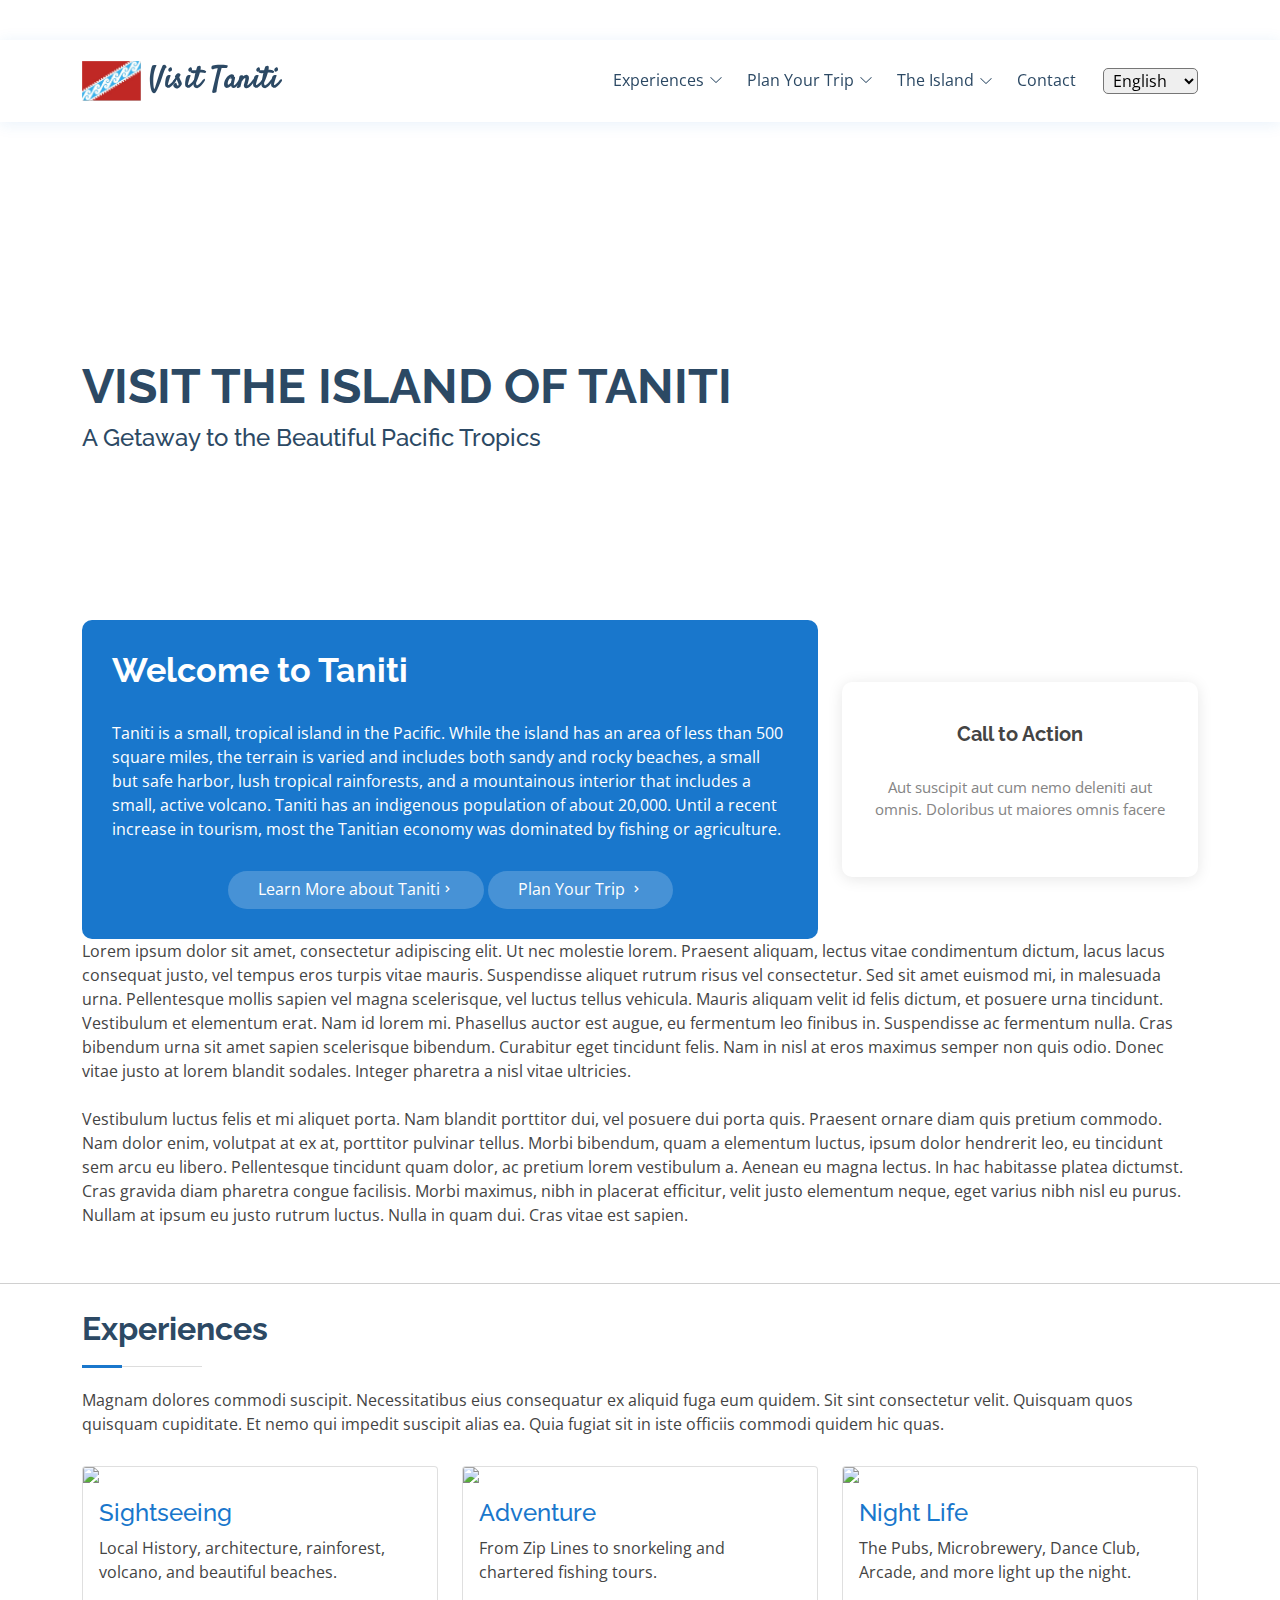
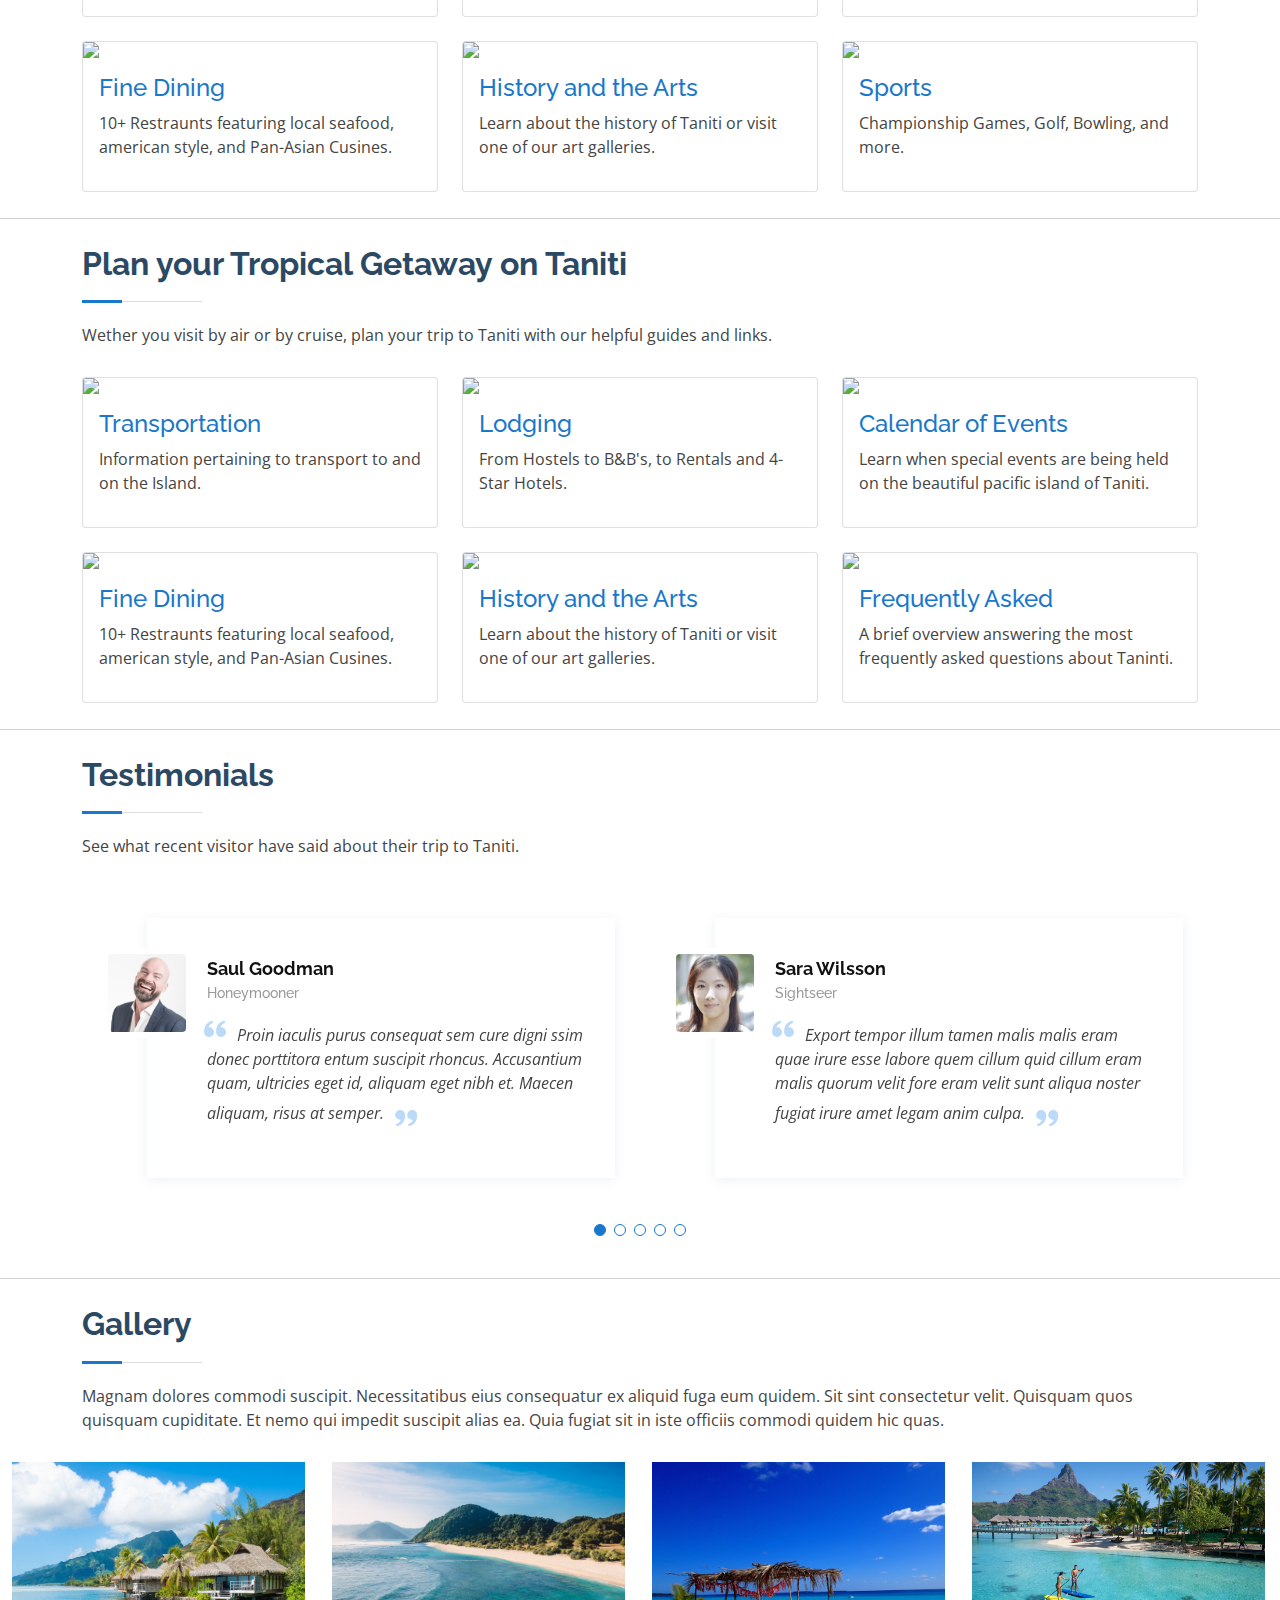
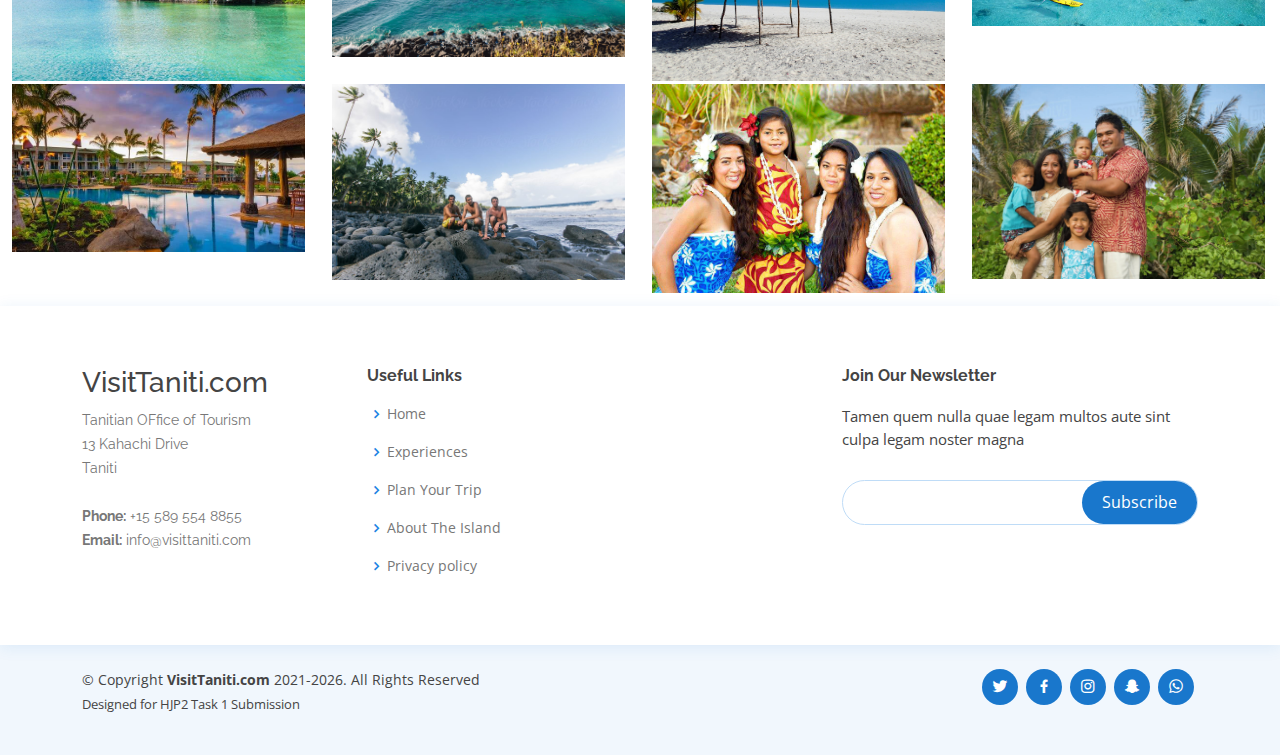
==== index.html @ d016d522 "Initial push to github for netlify" ====
<!DOCTYPE html>
<html lang="en">

<head>
  <meta charset="utf-8">
  <meta content="width=device-width, initial-scale=1.0" name="viewport">

  <title>Visit Taniti - Home</title>
  <meta content="" name="description">
  <meta content="" name="keywords">

  <!-- Favicons -->
  <link rel="apple-touch-icon" sizes="57x57" href="assets/img/favicons/apple-icon-57x57.png">
  <link rel="apple-touch-icon" sizes="60x60" href="assets/img/favicons/apple-icon-60x60.png">
  <link rel="apple-touch-icon" sizes="72x72" href="assets/img/favicons/apple-icon-72x72.png">
  <link rel="apple-touch-icon" sizes="76x76" href="assets/img/favicons/apple-icon-76x76.png">
  <link rel="apple-touch-icon" sizes="114x114" href="assets/img/favicons/apple-icon-114x114.png">
  <link rel="apple-touch-icon" sizes="120x120" href="assets/img/favicons/apple-icon-120x120.png">
  <link rel="apple-touch-icon" sizes="144x144" href="assets/img/favicons/apple-icon-144x144.png">
  <link rel="apple-touch-icon" sizes="152x152" href="assets/img/favicons/apple-icon-152x152.png">
  <link rel="apple-touch-icon" sizes="180x180" href="assets/img/favicons/apple-icon-180x180.png">
  <link rel="icon" type="image/png" sizes="192x192"  href="assets/img/favicons/android-icon-192x192.png">
  <link rel="icon" type="image/png" sizes="32x32" href="assets/img/favicons/favicon-32x32.png">
  <link rel="icon" type="image/png" sizes="96x96" href="assets/img/favicons/favicon-96x96.png">
  <link rel="icon" type="image/png" sizes="16x16" href="assets/img/favicons/favicon-16x16.png">
  <link rel="manifest" href="assets/img/favicons/manifest.json">
  <meta name="msapplication-TileColor" content="#ffffff">
  <meta name="msapplication-TileImage" content="assets/img/favicons/ms-icon-144x144.png">
  <meta name="theme-color" content="#ffffff">

  <!-- Google Fonts -->
  <link rel="preconnect" href="https://fonts.gstatic.com" crossorigin>
  <link href="https://fonts.googleapis.com/css?family=Open+Sans:300,300i,400,400i,600,600i,700,700i|Raleway:300,300i,400,400i,500,500i,600,600i,700,700i|Poppins:300,300i,400,400i,500,500i,600,600i,700,700i" rel="stylesheet">
  <link href="https://fonts.googleapis.com/css2?family=Satisfy&display=swap" rel="stylesheet">

  <!-- Vendor CSS Files -->
  <link href="assets/vendor/animate.css/animate.min.css" rel="stylesheet">
  <link href="assets/vendor/bootstrap/css/bootstrap.min.css" rel="stylesheet">
  <link href="assets/vendor/bootstrap-icons/bootstrap-icons.css" rel="stylesheet">
  <link href="assets/vendor/boxicons/css/boxicons.min.css" rel="stylesheet">
  <link href="assets/vendor/fontawesome-free/css/all.min.css" rel="stylesheet">
  <link href="assets/vendor/glightbox/css/glightbox.min.css" rel="stylesheet">
  <link href="assets/vendor/remixicon/remixicon.css" rel="stylesheet">
  <link href="assets/vendor/swiper/swiper-bundle.min.css" rel="stylesheet">
  <!-- Vendor JS Files -->
  <script type="text/javascript" src=".."></script>

  <!-- Template Main CSS File -->
  <link href="assets/css/style.css" rel="stylesheet">
</head>

<body>

  <!-- ======= Header ======= -->
  <header id="header" class="fixed-top">
    <div class="container d-flex align-items-center">

      <h1 class="logo me-auto"><a href="index.html"><img src="assets/img/taniti_flag.png">Visit Taniti</a></h1>

      <nav id="navbar" class="navbar order-last order-lg-0">
        <ul>
          <li class="dropdown"><a href="experiences.html"><span>Experiences</span><i class="bi bi-chevron-down"></i></a>
            <ul>
              <li><a href="experiences.html#Sightseeing">Sightseeing</a></li>
              <li><a href="experiences.html#Adventure">Adventure</a></li>
              <li><a href="experiences.html#Relaxation">Relaxation</a></li>
              <li><a href="experiences.html#Fine_Dining">Fine Dining</a></li>
              <li><a href="experiences.html#Night_Life">Night Life</a></li>
              <li><a href="experiences.html#History_Art">History / Art</a></li>
              <li><a href="experiences.html#Sports">Sports</a></li>
            </ul>
          </li>
          <li class="nav-link dropdown"><a href="planyourtrip.html"><span>Plan Your Trip</span><i class="bi bi-chevron-down"></i></a>
            <ul>
              <li class="dropdown"><a href="#"><span>Transportation</span> <i class="bi bi-chevron-right"></i></a>
                <ul>
                  <li><a href="#">To the Island</a></li>
                  <li><a href="#">On the Island</a></li>
                </ul>
              </li>
              <li class="dropdown"><a href="#"><span>Lodging</span> <i class="bi bi-chevron-right"></i></a>
                <ul>
                  <li><a href="#">Resort</a></li>
                  <li><a href="#">Hotels</a></li>
                  <li><a href="#">Bed &amp; Breakfast</a></li>
                </ul>
              </li>
              <li><a href="#">Event Calendar</a></li>
              <li><a href="#">F.A.Q.'s</a></li>
            </ul>
          </li>
          <li class="nav-link dropdown"><a href="#"><span>The Island<i class="bi bi-chevron-down"></i></a></li>
          <li><a class="nav-link scrollto" href="#contact">Contact</a></li>
        </ul>
        <i class="bi bi-list mobile-nav-toggle"></i>
      </nav><!-- .navbar -->

      <!-- Language Selector -->
      <select class="selectpicker lang">
        <option>English</option>
        <option>Español</option>
        <option>Français</option>
        <option>日本語</option>
      </select>
    </div>
  </header><!-- End Header -->

  <!-- ======= Hero Section ======= -->
  <section id="hero" class="d-flex align-items-center">
    <div class="container">
      <h1>Visit the Island of Taniti</h1>
      <h2>A Getaway to the Beautiful Pacific Tropics</h2>
    </div>
  </section><!-- End Hero -->

  <main id="main">
  <!-- ======= Why Taniti Section ======= -->
    <section id="why-us" class="why-us">
      <div class="container">
        <div class="row justify-content-center">
          <div class="col-md-8 d-flex align-items-stretch">
            <div class="content">
              <h3>Welcome to Taniti</h3>
              <p>
                Taniti is a small, tropical island in the Pacific. While the island has an area of less than 500 square miles,
                the terrain is varied and includes both sandy and rocky beaches, a small but safe harbor, lush tropical rainforests,
                and a mountainous interior that includes a small, active volcano. Taniti has an indigenous population of about 20,000.
                Until a recent increase in tourism, most the Tanitian economy was dominated by fishing or agriculture.
              </p>
              <div class="text-center">
                <a href="#" class="more-btn">Learn More about Taniti<i class="bx bx-chevron-right"></i></a>
                <a href="#" class="more-btn">Plan Your Trip <i class="bx bx-chevron-right"></i></a>
              </div>
            </div>
          </div>
          <div class="col-md-4 d-flex align-items-stretch">
            <div class="icon-boxes h-100 d-flex flex-column justify-content-center">
                  <div class="icon-box mt-4 mt-xl-0">
                    <h4>Call to Action</h4>
                    <p>Aut suscipit aut cum nemo deleniti aut omnis. Doloribus ut maiores omnis facere</p>
                  </div>
            </div>
          </div>
        </div>
        <div class="row">
          <div class="col-12">
          <div class="section-left">
            <p>Lorem ipsum dolor sit amet, consectetur adipiscing elit. Ut nec molestie lorem. Praesent aliquam, lectus vitae condimentum dictum, lacus lacus consequat justo, vel tempus eros turpis vitae mauris. Suspendisse aliquet rutrum risus vel consectetur. Sed sit amet euismod mi, in malesuada urna. Pellentesque mollis sapien vel magna scelerisque, vel luctus tellus vehicula. Mauris aliquam velit id felis dictum, et posuere urna tincidunt. Vestibulum et elementum erat. Nam id lorem mi. Phasellus auctor est augue, eu fermentum leo finibus in. Suspendisse ac fermentum nulla. Cras bibendum urna sit amet sapien scelerisque bibendum. Curabitur eget tincidunt felis. Nam in nisl at eros maximus semper non quis odio. Donec vitae justo at lorem blandit sodales. Integer pharetra a nisl vitae ultricies.</p>
            <p>&nbsp;</p>
            <p>Vestibulum luctus felis et mi aliquet porta. Nam blandit porttitor dui, vel posuere dui porta quis. Praesent ornare diam quis pretium commodo. Nam dolor enim, volutpat at ex at, porttitor pulvinar tellus. Morbi bibendum, quam a elementum luctus, ipsum dolor hendrerit leo, eu tincidunt sem arcu eu libero. Pellentesque tincidunt quam dolor, ac pretium lorem vestibulum a. Aenean eu magna lectus. In hac habitasse platea dictumst. Cras gravida diam pharetra congue facilisis. Morbi maximus, nibh in placerat efficitur, velit justo elementum neque, eget varius nibh nisl eu purus. Nullam at ipsum eu justo rutrum luctus. Nulla in quam dui. Cras vitae est sapien.</p>
          </div>
        </div>
        </div>
      </div>
    </section><hr><!-- End Why Us Section -->


    <!-- ======= experiences Section ======= -->
    <section id="experiences" class="experiences">
      <div class="container">

        <div class="section-left">
          <h2>Experiences</h2>
          <p>Magnam dolores commodi suscipit. Necessitatibus eius consequatur ex aliquid fuga eum quidem. Sit sint consectetur velit. Quisquam quos quisquam cupiditate. Et nemo qui impedit suscipit alias ea. Quia fugiat sit in iste officiis commodi quidem hic quas.</p>
        </div>

        <div class="row">
          <div class="col-lg-4 col-md-6 d-flex align-items-stretch">
            <div class="card">
              <img class="card-img-top" src="https://via.placeholder.com/400x370&text=Sightseeing">
              <div class="card-body">
                <h4 class=card-title><a href="">Sightseeing</a></h4>
                <p>Local History, architecture, rainforest, volcano, and beautiful beaches.</p>
              </div>
            </div>
          </div>

          <div class="col-lg-4 col-md-6 d-flex align-items-stretch mt-4 mt-md-0">
            <div class="card">
              <img class="card-img-top" src="https://via.placeholder.com/400x370&text=Adventure">
              <div class="card-body">
                <h4 class=card-title><a href="">Adventure</a></h4>
                <p>From Zip Lines to snorkeling and chartered fishing tours.</p>
              </div>
            </div>
          </div>

          <div class="col-lg-4 col-md-6 d-flex align-items-stretch mt-4 mt-lg-0">
            <div class="card">
              <img class="card-img-top" src="https://via.placeholder.com/400x370&text=Night_Life">
              <div class="card-body">
                <h4 class=card-title><a href="">Night Life</a></h4>
                <p>The Pubs, Microbrewery, Dance Club, Arcade, and more light up the night.</p>
              </div>
            </div>
          </div>

          <div class="col-lg-4 col-md-6 d-flex align-items-stretch mt-4">
            <div class="card">
              <img class="card-img-top" src="https://via.placeholder.com/400x370&text=Fine_Dining">
              <div class="card-body">
                <h4 class=card-title><a href="">Fine Dining</a></h4>
                <p>10+ Restraunts featuring local seafood, american style, and Pan-Asian Cusines.</p>
              </div>
            </div>
          </div>

          <div class="col-lg-4 col-md-6 d-flex align-items-stretch mt-4">
            <div class="card">
              <img class="card-img-top" src="https://via.placeholder.com/400x370&text=Arts">
              <div class="card-body">
                <h4 class=card-title><a href="">History and the Arts</a></h4>
                <p>Learn about the history of Taniti or visit one of our art galleries.</p>
              </div>
            </div>
          </div>

          <div class="col-lg-4 col-md-6 d-flex align-items-stretch mt-4">
            <div class="card">
              <img class="card-img-top" src="https://via.placeholder.com/400x370&text=Sports">
              <div class="card-body">
                <h4 class=card-title><a href="">Sports</a></h4>
                <p>Championship Games, Golf, Bowling, and more.</p>
              </div>
            </div>
          </div>
        </div>

      </div>
    </section><!-- End experiences Section -->
    <hr>
    <!-- ======= experiences Section ======= -->
    <section id="experiences" class="experiences">
      <div class="container">

        <div class="section-left">
          <h2>Plan your Tropical Getaway on Taniti</h2>
          <p>Wether you visit by air or by cruise, plan your trip to Taniti with our helpful guides and links.</p>
        </div>

        <div class="row">
          <div class="col-lg-4 col-md-6 d-flex align-items-stretch">
            <div class="card">
              <img class="card-img-top" src="https://via.placeholder.com/400x370&text=Transportation">
              <div class="card-body">
                <h4 class=card-title><a href="">Transportation</a></h4>
                <p>Information pertaining to transport to and on the Island.</p>
              </div>
            </div>
          </div>

          <div class="col-lg-4 col-md-6 d-flex align-items-stretch mt-4 mt-md-0">
            <div class="card">
              <img class="card-img-top" src="https://via.placeholder.com/400x370&text=Lodging">
              <div class="card-body">
                <h4 class=card-title><a href="">Lodging</a></h4>
                <p>From Hostels to B&amp;B's, to Rentals and 4-Star Hotels.</p>
              </div>
            </div>
          </div>

          <div class="col-lg-4 col-md-6 d-flex align-items-stretch mt-4 mt-lg-0">
            <div class="card">
              <img class="card-img-top" src="https://via.placeholder.com/400x370&text=Events">
              <div class="card-body">
                <h4 class=card-title><a href="">Calendar of Events</a></h4>
                <p>Learn when special events are being held on the beautiful pacific island of Taniti.</p>
              </div>
            </div>
          </div>

          <div class="col-lg-4 col-md-6 d-flex align-items-stretch mt-4">
            <div class="card">
              <img class="card-img-top" src="https://via.placeholder.com/400x370&text=Fine_Dining">
              <div class="card-body">
                <h4 class=card-title><a href="">Fine Dining</a></h4>
                <p>10+ Restraunts featuring local seafood, american style, and Pan-Asian Cusines.</p>
              </div>
            </div>
          </div>

          <div class="col-lg-4 col-md-6 d-flex align-items-stretch mt-4">
            <div class="card">
              <img class="card-img-top" src="https://via.placeholder.com/400x370&text=Arts">
              <div class="card-body">
                <h4 class=card-title><a href="">History and the Arts</a></h4>
                <p>Learn about the history of Taniti or visit one of our art galleries.</p>
              </div>
            </div>
          </div>

          <div class="col-lg-4 col-md-6 d-flex align-items-stretch mt-4">
            <div class="card">
              <img class="card-img-top" src="https://via.placeholder.com/400x370&text=FAQ">
              <div class="card-body">
                <h4 class=card-title><a href="">Frequently Asked</a></h4>
                <p>A brief overview answering the most frequently asked questions about Taninti.</p>
              </div>
            </div>
          </div>
        </div>

      </div>
    </section><!-- End experiences Section -->
    <hr>
    <!-- ======= Testimonials Section ======= -->
    <section id="testimonials" class="testimonials">
      <div class="container">
        <div class="section-left">
          <h2>Testimonials</h2>
          <p>See what recent visitor have said about their trip to Taniti.</p>
        </div>
        <div class="testimonials-slider swiper" data-aos="fade-up" data-aos-delay="100">
          <div class="swiper-wrapper">

            <div class="swiper-slide">
              <div class="testimonial-wrap">
                <div class="testimonial-item">
                  <img src="assets/img/testimonials/testimonials-1.jpg" class="testimonial-img" alt="">
                  <h3>Saul Goodman</h3>
                  <h4>Honeymooner</h4>
                  <p>
                    <i class="bx bxs-quote-alt-left quote-icon-left"></i>
                    Proin iaculis purus consequat sem cure digni ssim donec porttitora entum suscipit rhoncus. Accusantium quam, ultricies eget id, aliquam eget nibh et. Maecen aliquam, risus at semper.
                    <i class="bx bxs-quote-alt-right quote-icon-right"></i>
                  </p>
                </div>
              </div>
            </div><!-- End testimonial item -->

            <div class="swiper-slide">
              <div class="testimonial-wrap">
                <div class="testimonial-item">
                  <img src="assets/img/testimonials/testimonials-2.jpg" class="testimonial-img" alt="">
                  <h3>Sara Wilsson</h3>
                  <h4>Sightseer</h4>
                  <p>
                    <i class="bx bxs-quote-alt-left quote-icon-left"></i>
                    Export tempor illum tamen malis malis eram quae irure esse labore quem cillum quid cillum eram malis quorum velit fore eram velit sunt aliqua noster fugiat irure amet legam anim culpa.
                    <i class="bx bxs-quote-alt-right quote-icon-right"></i>
                  </p>
                </div>
              </div>
            </div><!-- End testimonial item -->

            <div class="swiper-slide">
              <div class="testimonial-wrap">
                <div class="testimonial-item">
                  <img src="assets/img/testimonials/testimonials-3.jpg" class="testimonial-img" alt="">
                  <h3>Jena Karlis</h3>
                  <h4>Art Lover</h4>
                  <p>
                    <i class="bx bxs-quote-alt-left quote-icon-left"></i>
                    Enim nisi quem export duis labore cillum quae magna enim sint quorum nulla quem veniam duis minim tempor labore quem eram duis noster aute amet eram fore quis sint minim.
                    <i class="bx bxs-quote-alt-right quote-icon-right"></i>
                  </p>
                </div>
              </div>
            </div><!-- End testimonial item -->

            <div class="swiper-slide">
              <div class="testimonial-wrap">
                <div class="testimonial-item">
                  <img src="assets/img/testimonials/testimonials-4.jpg" class="testimonial-img" alt="">
                  <h3>Matt Brandon</h3>
                  <h4>Adventurer</h4>
                  <p>
                    <i class="bx bxs-quote-alt-left quote-icon-left"></i>
                    Fugiat enim eram quae cillum dolore dolor amet nulla culpa multos export minim fugiat minim velit minim dolor enim duis veniam ipsum anim magna sunt elit fore quem dolore labore illum veniam.
                    <i class="bx bxs-quote-alt-right quote-icon-right"></i>
                  </p>
                </div>
              </div>
            </div><!-- End testimonial item -->

            <div class="swiper-slide">
              <div class="testimonial-wrap">
                <div class="testimonial-item">
                  <img src="assets/img/testimonials/testimonials-5.jpg" class="testimonial-img" alt="">
                  <h3>John Larson</h3>
                  <h4>Honeymooner</h4>
                  <p>
                    <i class="bx bxs-quote-alt-left quote-icon-left"></i>
                    Quis quorum aliqua sint quem legam fore sunt eram irure aliqua veniam tempor noster veniam enim culpa labore duis sunt culpa nulla illum cillum fugiat legam esse veniam culpa fore nisi cillum quid.
                    <i class="bx bxs-quote-alt-right quote-icon-right"></i>
                  </p>
                </div>
              </div>
            </div><!-- End testimonial item -->

          </div>
          <div class="swiper-pagination"></div>
        </div>

      </div>
    </section><!-- End Testimonials Section -->
    <hr>
    <!-- ======= Gallery Section ======= -->
    <section id="gallery" class="gallery">
      <div class="container">

        <div class="section-left">
          <h2>Gallery</h2>
          <p>Magnam dolores commodi suscipit. Necessitatibus eius consequatur ex aliquid fuga eum quidem. Sit sint consectetur velit. Quisquam quos quisquam cupiditate. Et nemo qui impedit suscipit alias ea. Quia fugiat sit in iste officiis commodi quidem hic quas.</p>
        </div>
      </div>

      <div class="container-fluid">
        <div class="row no-gutters">

          <div class="col-lg-3 col-md-4">
            <div class="gallery-item">
              <a href="assets/img/gallery/gallery-1.jpg" class="galelry-lightbox">
                <img src="assets/img/gallery/gallery-1.jpg" alt="" class="img-fluid">
              </a>
            </div>
          </div>

          <div class="col-lg-3 col-md-4">
            <div class="gallery-item">
              <a href="assets/img/gallery/gallery-2.jpg" class="galelry-lightbox">
                <img src="assets/img/gallery/gallery-2.jpg" alt="" class="img-fluid">
              </a>
            </div>
          </div>

          <div class="col-lg-3 col-md-4">
            <div class="gallery-item">
              <a href="assets/img/gallery/gallery-3.jpg" class="galelry-lightbox">
                <img src="assets/img/gallery/gallery-3.jpg" alt="" class="img-fluid">
              </a>
            </div>
          </div>

          <div class="col-lg-3 col-md-4">
            <div class="gallery-item">
              <a href="assets/img/gallery/gallery-4.jpg" class="galelry-lightbox">
                <img src="assets/img/gallery/gallery-4.jpg" alt="" class="img-fluid">
              </a>
            </div>
          </div>

          <div class="col-lg-3 col-md-4">
            <div class="gallery-item">
              <a href="assets/img/gallery/gallery-5.jpg" class="galelry-lightbox">
                <img src="assets/img/gallery/gallery-5.jpg" alt="" class="img-fluid">
              </a>
            </div>
          </div>

          <div class="col-lg-3 col-md-4">
            <div class="gallery-item">
              <a href="assets/img/gallery/gallery-6.jpg" class="galelry-lightbox">
                <img src="assets/img/gallery/gallery-6.jpg" alt="" class="img-fluid">
              </a>
            </div>
          </div>

          <div class="col-lg-3 col-md-4">
            <div class="gallery-item">
              <a href="assets/img/gallery/gallery-7.jpg" class="galelry-lightbox">
                <img src="assets/img/gallery/gallery-7.jpg" alt="" class="img-fluid">
              </a>
            </div>
          </div>

          <div class="col-lg-3 col-md-4">
            <div class="gallery-item">
              <a href="assets/img/gallery/gallery-8.jpg" class="galelry-lightbox">
                <img src="assets/img/gallery/gallery-8.jpg" alt="" class="img-fluid">
              </a>
            </div>
          </div>

        </div>

      </div>
    </section><!-- End Gallery Section -->

</div><div class="col-1"></div></div>
  </main><!-- End #main -->

  <!-- ======= Footer ======= -->
  <footer id="footer">

    <div class="footer-top">
      <div class="container">
        <div class="row">

          <div class="col-lg-3 col-md-6 footer-contact">
            <h3>VisitTaniti.com</h3>
            <p>
              Tanitian OFfice of Tourism<br>
              13 Kahachi Drive<br>
              Taniti <br><br>
              <strong>Phone:</strong> +15 589 554 8855<br>
              <strong>Email:</strong> info@visittaniti.com<br>
            </p>
          </div>

          <div class="col-lg-2 col-md-6 footer-links">
            <h4>Useful Links</h4>
            <ul>
              <li><i class="bx bx-chevron-right"></i> <a href="#">Home</a></li>
              <li><i class="bx bx-chevron-right"></i> <a href="experiences.html">Experiences</a></li>
              <li><i class="bx bx-chevron-right"></i> <a href="planyourtrip.html">Plan Your Trip</a></li>
              <li><i class="bx bx-chevron-right"></i> <a href="abouttaniti.html">About The Island</a></li>
              <li><i class="bx bx-chevron-right"></i> <a href="#">Privacy policy</a></li>
            </ul>
          </div>

          <div class="col-lg-3 col-md-6 footer-links">

          </div>

          <div class="col-lg-4 col-md-6 footer-newsletter">
            <h4>Join Our Newsletter</h4>
            <p>Tamen quem nulla quae legam multos aute sint culpa legam noster magna</p>
            <form action="" method="post">
              <input type="email" name="email"><input type="submit" value="Subscribe">
            </form>
          </div>

        </div>
      </div>
    </div>

    <div class="container d-md-flex py-4">

      <div class="me-md-auto text-center text-md-start">
        <div class="copyright">
          &copy; Copyright <strong><span>VisitTaniti.com</span></strong> 2021<span id="year"></span>. All Rights Reserved
        </div>
        <div class="credits">
          <p>Designed for HJP2 Task 1 Submission</p>
        </div>
      </div>
      <div class="social-links text-center text-md-right pt-3 pt-md-0">
        <a href="#" class="twitter"><i class="bx bxl-twitter"></i></a>
        <a href="#" class="facebook"><i class="bx bxl-facebook"></i></a>
        <a href="#" class="instagram"><i class="bx bxl-instagram"></i></a>
        <a href="#" class="google-plus"><i class="bx bxl-snapchat"></i></a>
        <a href="#" class="linkedin"><i class="bx bxl-whatsapp"></i></a>
      </div>
    </div>
  </footer><!-- End Footer -->

  <!-- Preloader -->
  <div id="preloader"></div>
  <a href="#" class="back-to-top d-flex align-items-center justify-content-center"><i class="bi bi-arrow-up-short"></i></a>

  <!-- Background Stream
  <div class="bgvideo">
  <video playsinline autoplay muted loop poster="assets/img/beach.jpg">
    <source src="assets/video/beachloop.webm" type="video/webm">
    <source src="assets/video/beachloop.mp4" type="video/mp4">
  </video>-->

  <!-- Vendor JS Files -->
  <script src="assets/vendor/bootstrap/js/bootstrap.bundle.min.js"></script>
  <script src="assets/vendor/glightbox/js/glightbox.min.js"></script>
  <script src="assets/vendor/php-email-form/validate.js"></script>
  <script src="assets/vendor/purecounter/purecounter.js"></script>
  <script src="assets/vendor/swiper/swiper-bundle.min.js"></script>

  <!-- Main JS File -->
  <script src="assets/js/main.js"></script>
  <script>
      let currentYear = new Date().getFullYear()
      if (currentYear > 2021){
        document.getElementById("year").innerHTML = "-" + currentYear;
      }
  </script>
</body>

</html>
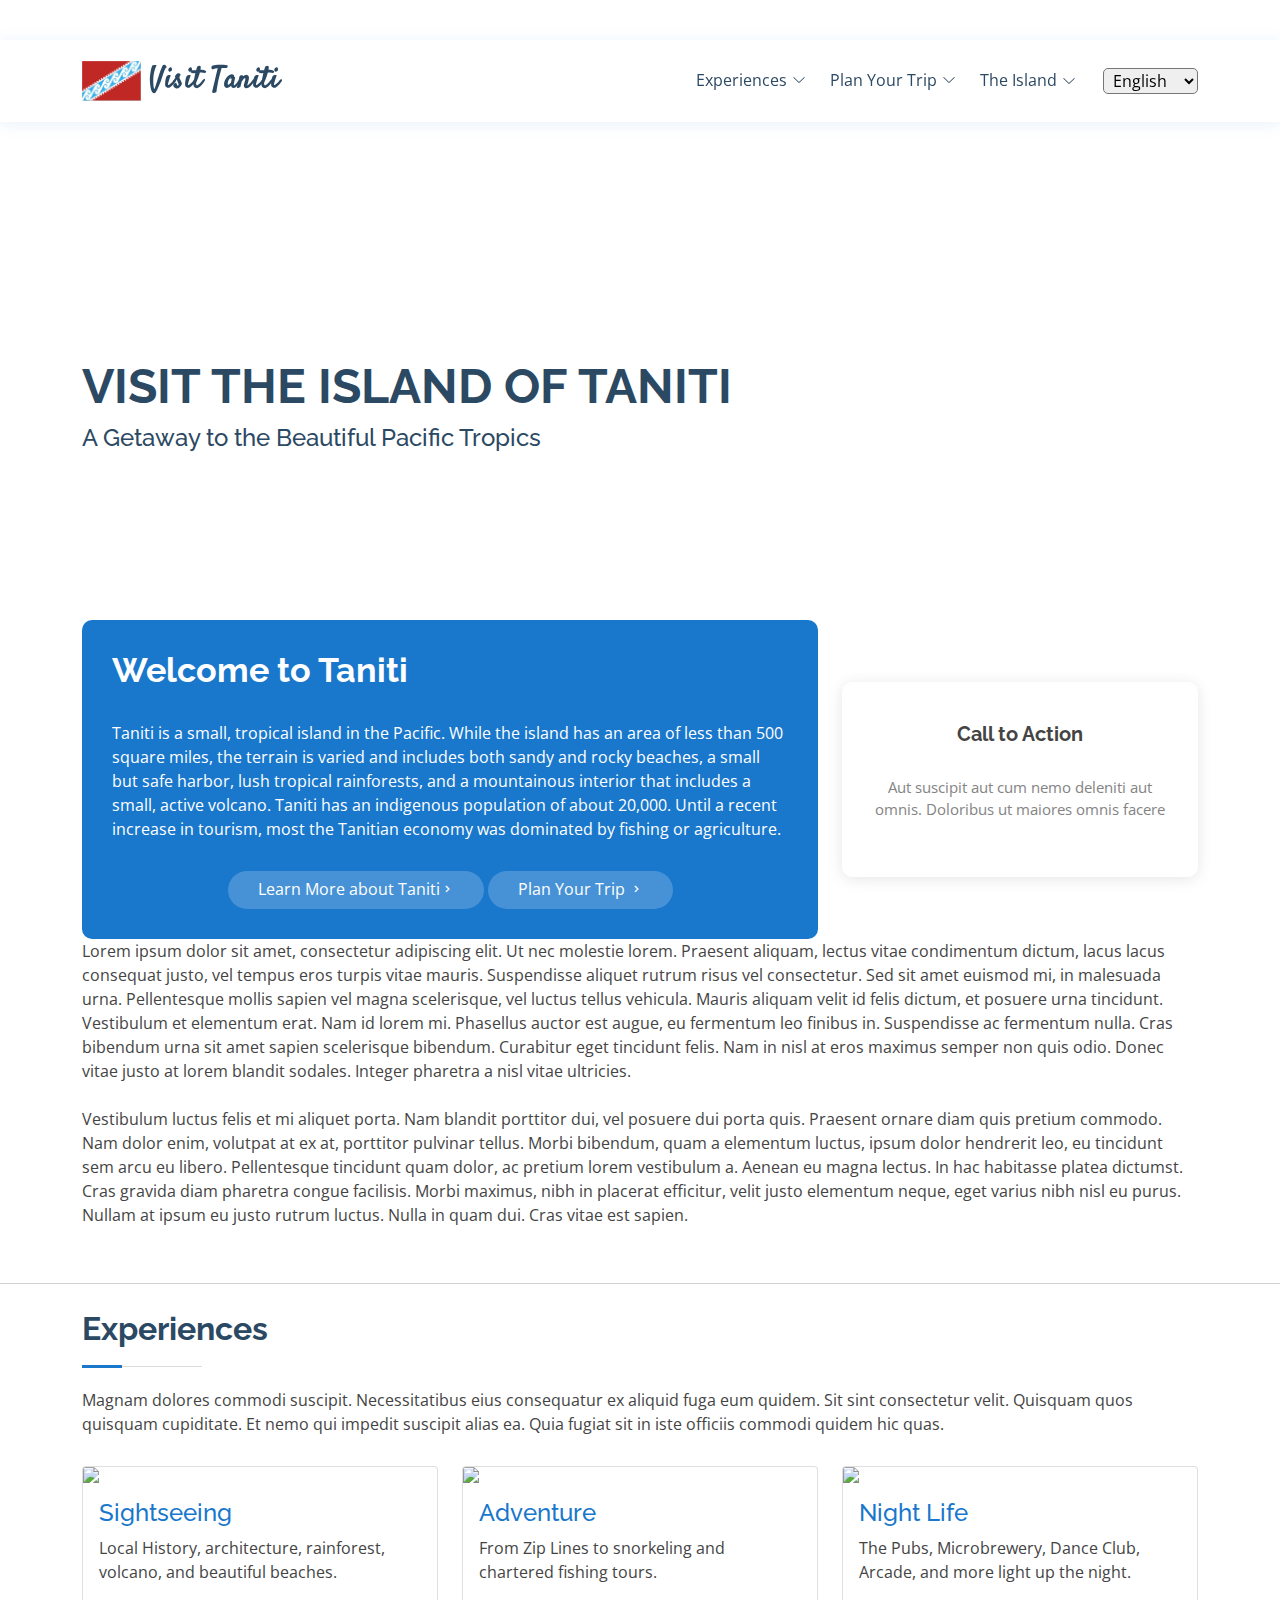
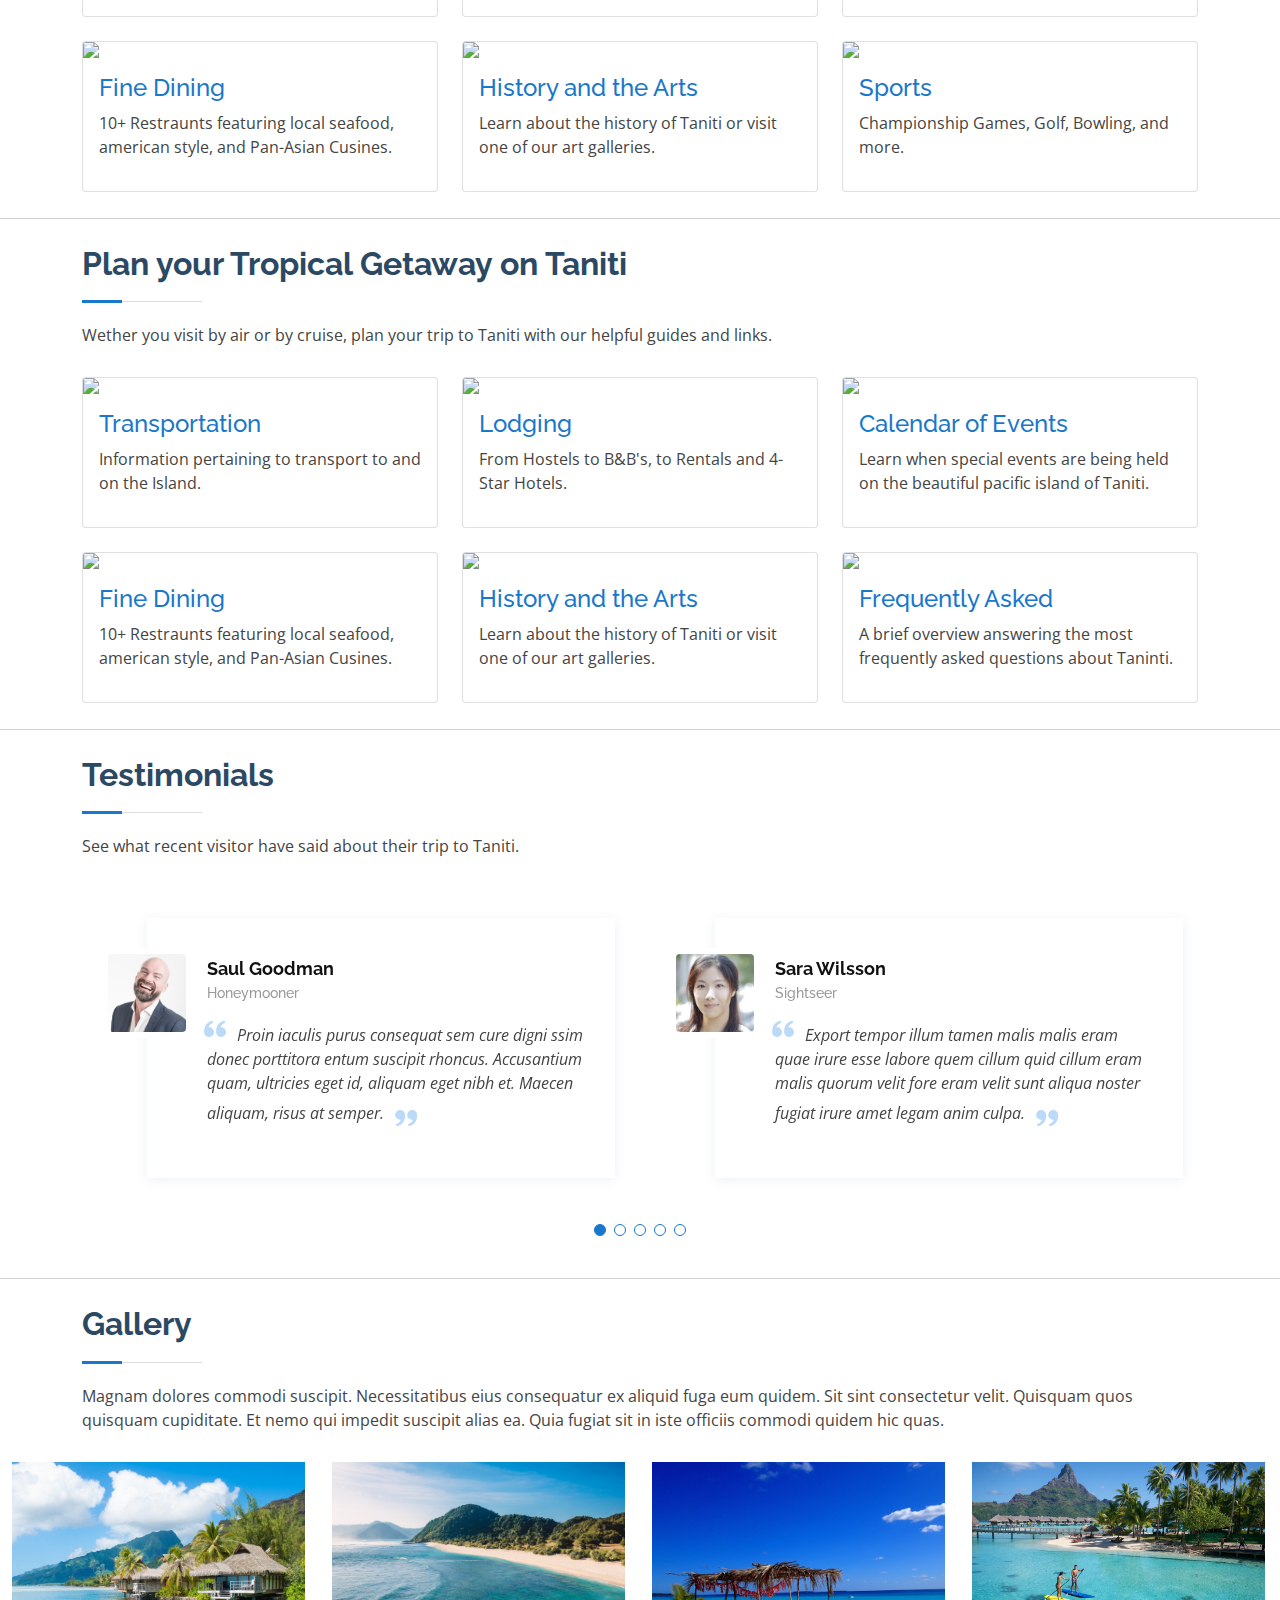
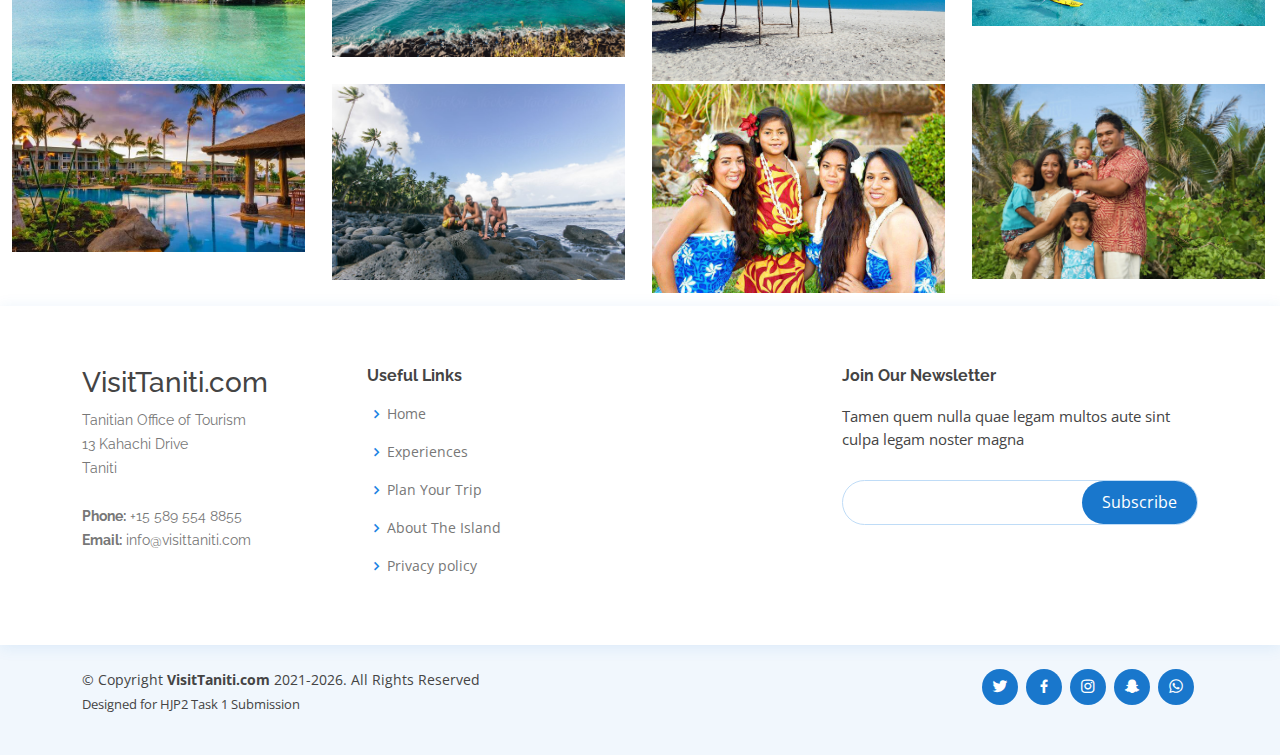
==== commit 51098150: "Changes to nav" ====
--- a/index.html
+++ b/index.html
@@ -45,7 +45,7 @@
   <!-- Vendor JS Files -->
   <script type="text/javascript" src=".."></script>
 
-  <!-- Template Main CSS File -->
+  <!-- Main CSS File -->
   <link href="assets/css/style.css" rel="stylesheet">
 </head>
 
@@ -72,25 +72,26 @@
           </li>
           <li class="nav-link dropdown"><a href="planyourtrip.html"><span>Plan Your Trip</span><i class="bi bi-chevron-down"></i></a>
             <ul>
-              <li class="dropdown"><a href="#"><span>Transportation</span> <i class="bi bi-chevron-right"></i></a>
+              <li class="dropdown"><a href="planyourtrip.htm#Transportation"><span>Transportation</span> <i class="bi bi-chevron-right"></i></a>
                 <ul>
-                  <li><a href="#">To the Island</a></li>
-                  <li><a href="#">On the Island</a></li>
+                  <li><a href="planyourtrip.htm#">To the Island</a></li>
+                  <li><a href="planyourtrip.htm#">On the Island</a></li>
                 </ul>
               </li>
-              <li class="dropdown"><a href="#"><span>Lodging</span> <i class="bi bi-chevron-right"></i></a>
+              <li class="dropdown"><a href="planyourtrip.htm#"><span>Lodging</span> <i class="bi bi-chevron-right"></i></a>
                 <ul>
-                  <li><a href="#">Resort</a></li>
-                  <li><a href="#">Hotels</a></li>
-                  <li><a href="#">Bed &amp; Breakfast</a></li>
+                  <li><a href="planyourtrip.htm#">Resort</a></li>
+                  <li><a href="planyourtrip.htm#">Hotels</a></li>
+                  <li><a href="planyourtrip.htm#">Bed &amp; Breakfast</a></li>
+                  <li><a href="planyourtrip.htm">Hostels</a></li>
                 </ul>
               </li>
-              <li><a href="#">Event Calendar</a></li>
-              <li><a href="#">F.A.Q.'s</a></li>
+              <li><a href="planyourtrip.htm#">Event Calendar</a></li>
+              <li><a href="planyourtrip.htm#faq">F.A.Q.'s</a></li>
             </ul>
           </li>
-          <li class="nav-link dropdown"><a href="#"><span>The Island<i class="bi bi-chevron-down"></i></a></li>
-          <li><a class="nav-link scrollto" href="#contact">Contact</a></li>
+          <li class="nav-link dropdown"><a href="abouttaniti.html"><span>The Island<i class="bi bi-chevron-down"></i></a></li>
+          <!-- <li><a class="nav-link scrollto" href="#contact">Contact</a></li> -->
         </ul>
         <i class="bi bi-list mobile-nav-toggle"></i>
       </nav><!-- .navbar -->
@@ -490,7 +491,7 @@
           <div class="col-lg-3 col-md-6 footer-contact">
             <h3>VisitTaniti.com</h3>
             <p>
-              Tanitian OFfice of Tourism<br>
+              Tanitian Office of Tourism<br>
               13 Kahachi Drive<br>
               Taniti <br><br>
               <strong>Phone:</strong> +15 589 554 8855<br>
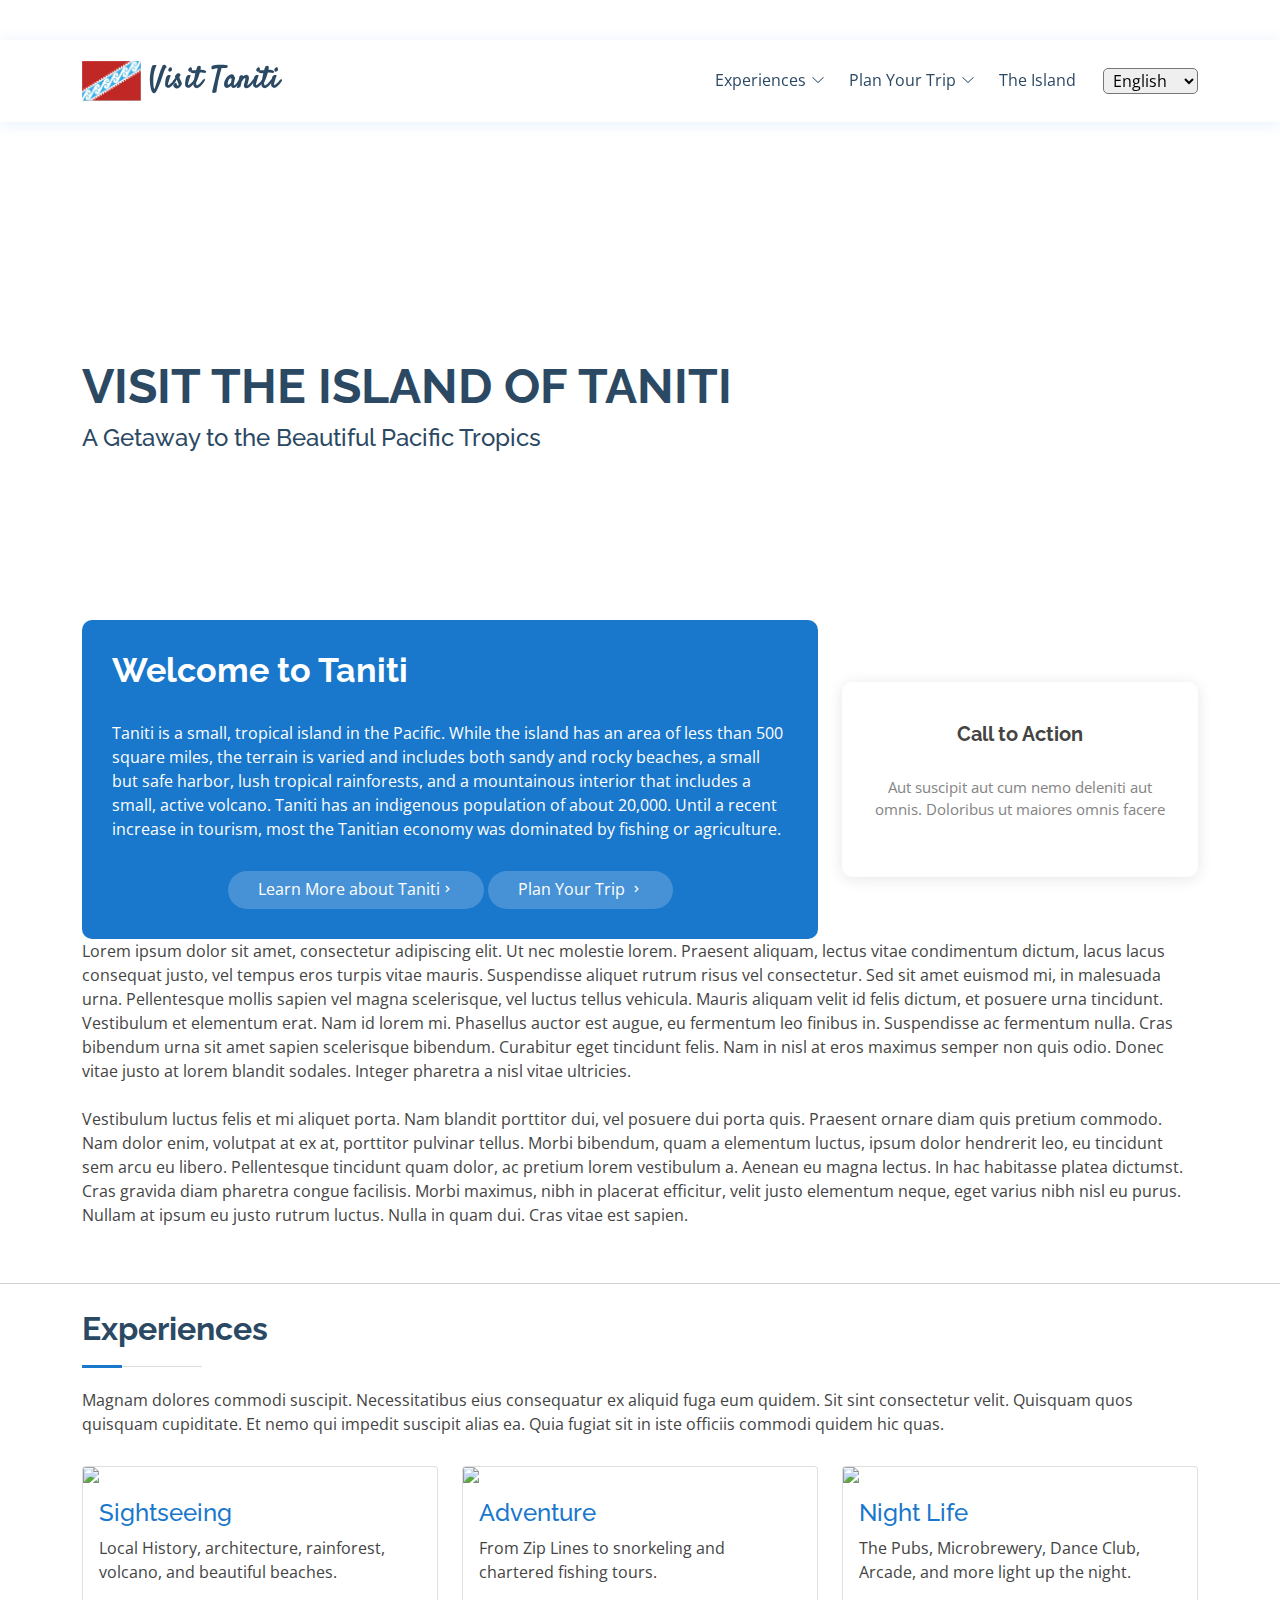
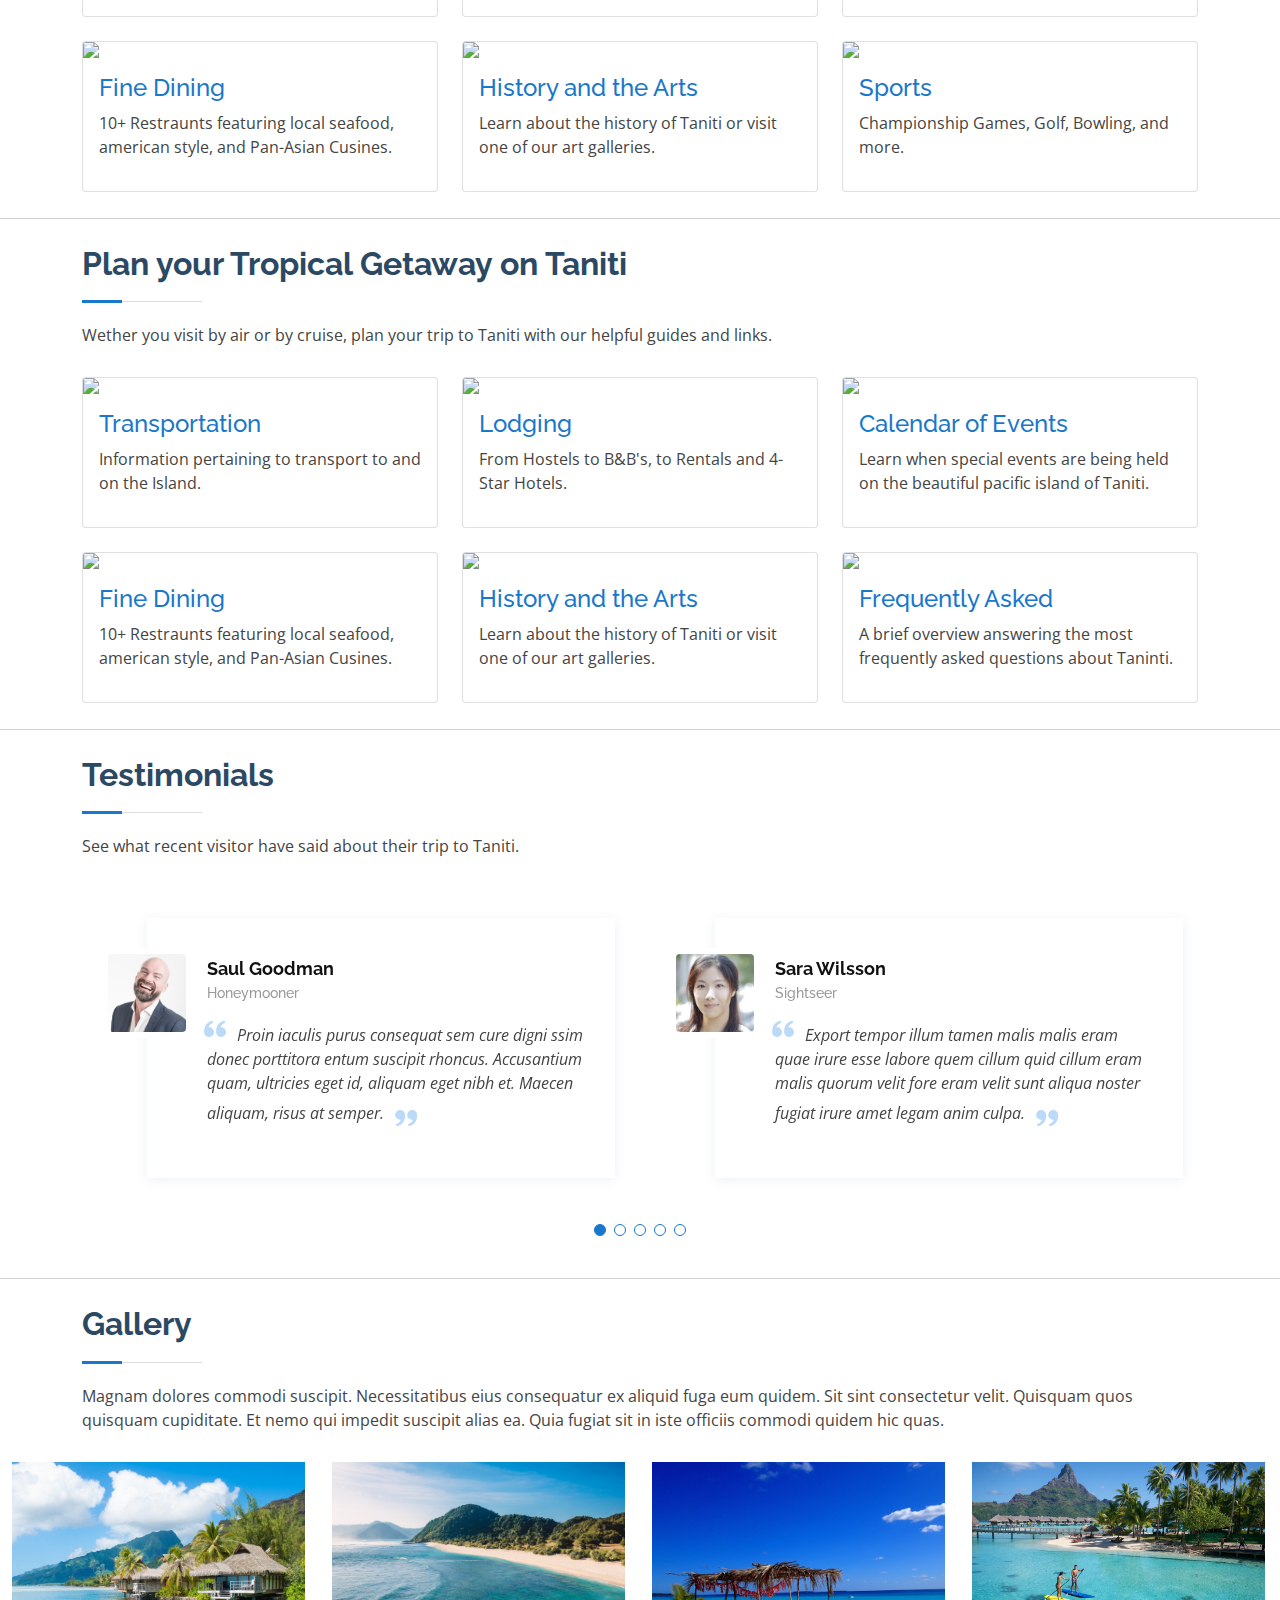
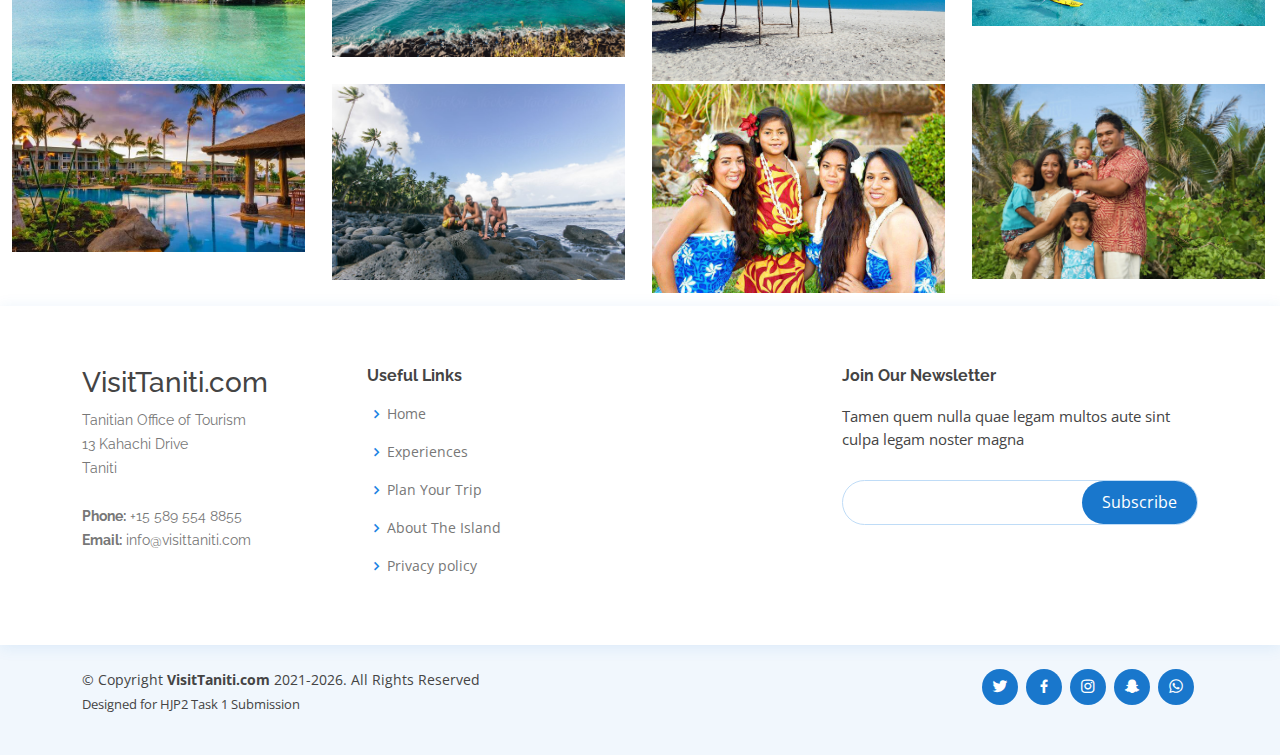
==== commit 15788e43: "testing" ====
--- a/index.html
+++ b/index.html
@@ -90,7 +90,7 @@
               <li><a href="planyourtrip.htm#faq">F.A.Q.'s</a></li>
             </ul>
           </li>
-          <li class="nav-link dropdown"><a href="abouttaniti.html"><span>The Island<i class="bi bi-chevron-down"></i></a></li>
+          <li class="nav-link"><a href="abouttaniti.html"><span>The Island</span></a></li>
           <!-- <li><a class="nav-link scrollto" href="#contact">Contact</a></li> -->
         </ul>
         <i class="bi bi-list mobile-nav-toggle"></i>
